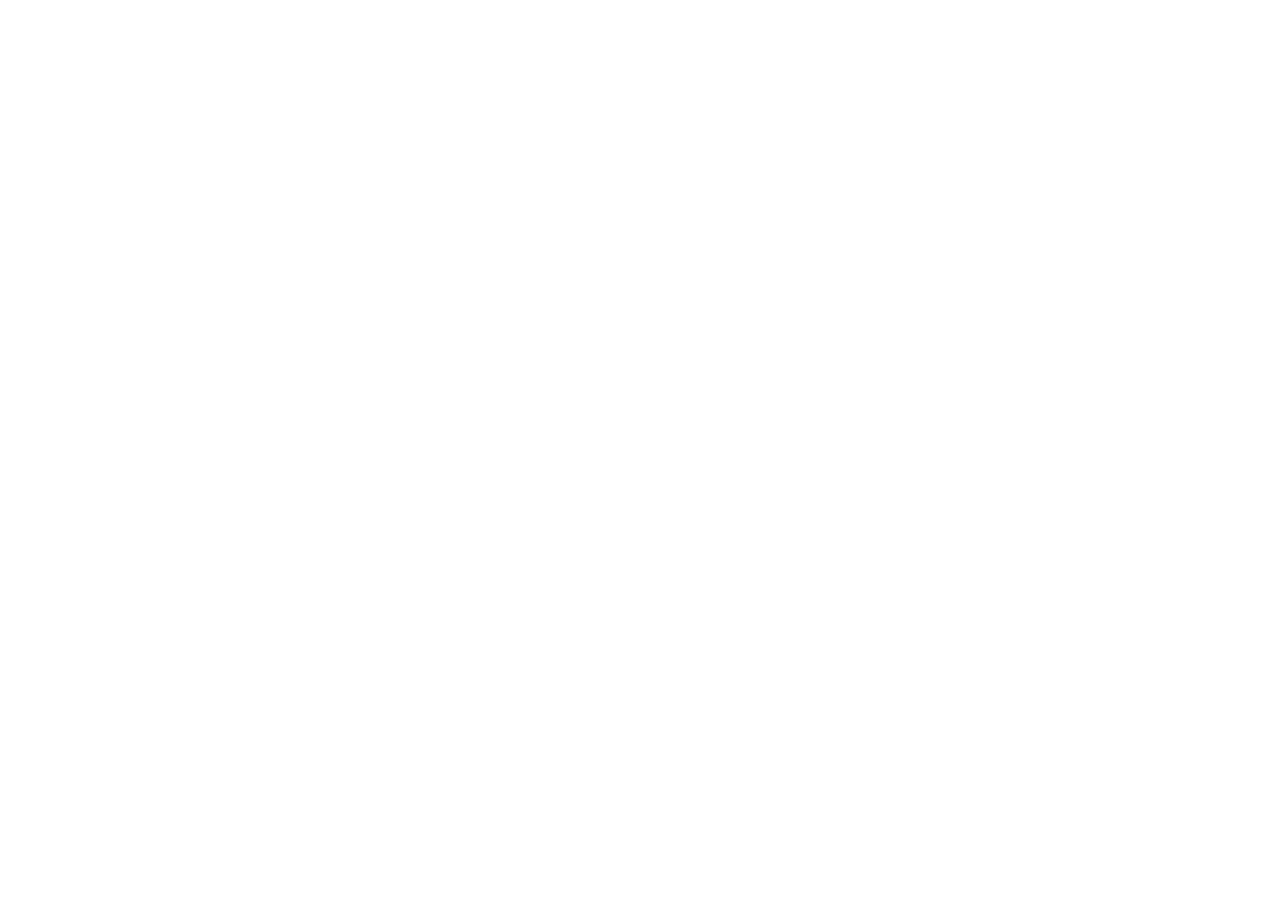
==== Button_Clicker/index.html @ 3be4cf73 "Initial Commit" ====
<!DOCTYPE html>
<html lang="en">
<head>
    <meta charset="UTF-8">
    <meta http-equiv="X-UA-Compatible" content="IE=edge">
    <meta name="viewport" content="width=device-width, initial-scale=1.0">
    <link rel="stylesheet" href="style.css">
    <script src="script.js"></script>
    <title>Button Clicker</title>
</head>
<body>
    
</body>
</html>
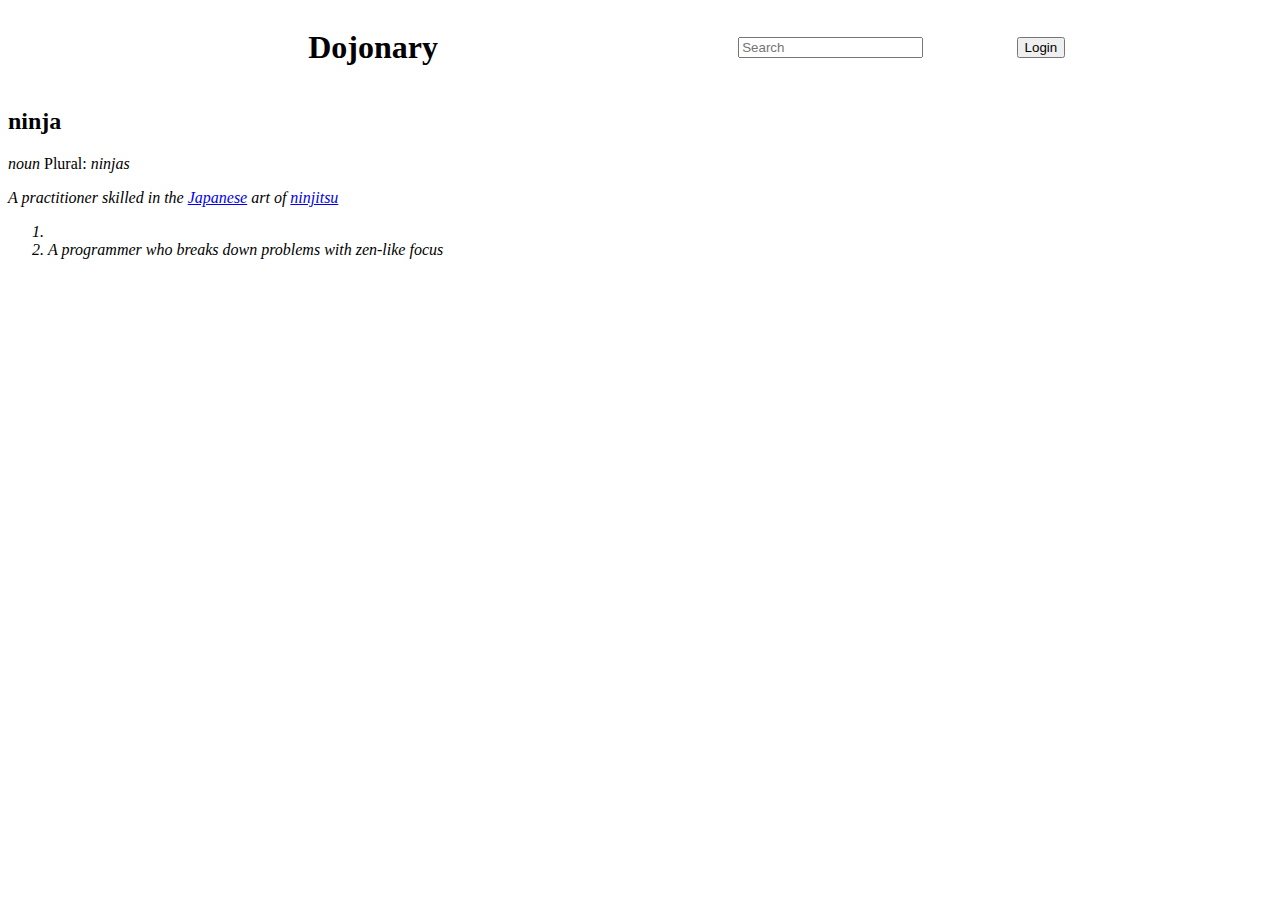
==== commit 421cdbec: "Added button function" ====
--- a/Button_Clicker/index.html
+++ b/Button_Clicker/index.html
@@ -9,6 +9,33 @@
     <title>Button Clicker</title>
 </head>
 <body>
+    <nav>
+        <h1>Dojonary</h1>
+      
+        <form action="#">
+            <input type="text" name="search" placeholder="Search">
+            <button onclick="logOut(this)">Login</button>
+      
+        </form>
+    </nav>
+
+
+    <div class="card">
+        
+        <p class="word">
+            <h2>ninja</h2>
+            <em>noun</em>
+            Plural: <em>ninjas</em?
+        </p>
+
+        <p class="definition">
+            A practitioner skilled in the <a href="#">Japanese</a> art of <a href="#">ninjitsu</a> 
+        </p>
     
+        <ol>
+            <li></li>
+            <li>A programmer who breaks down problems with zen-like focus</li>
+        </ol>
+    </div>
 </body>
 </html>--- a/Button_Clicker/style.css
+++ b/Button_Clicker/style.css
@@ -0,0 +1,13 @@
+nav {
+    display: flex;
+    justify-content: space-evenly;
+}
+
+nav form {
+    display: flex;
+    justify-content: space-evenly;
+    align-content: center;
+    align-items: center;
+    gap: 40%;
+}
+
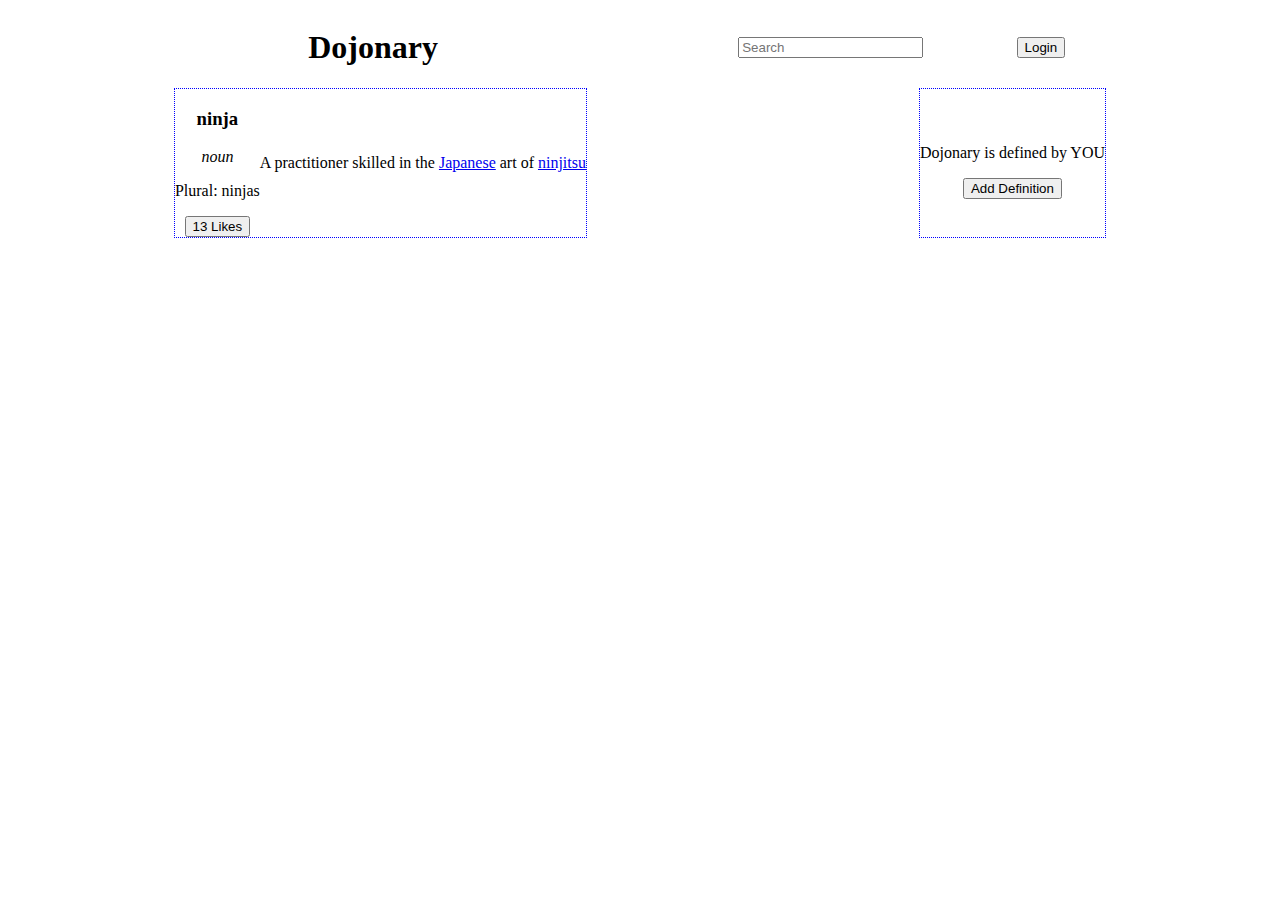
==== commit 41c5f102: ""Add Definition" button disappears when clicked" ====
--- a/Button_Clicker/index.html
+++ b/Button_Clicker/index.html
@@ -15,27 +15,46 @@
         <form action="#">
             <input type="text" name="search" placeholder="Search">
             <button onclick="logOut(this)">Login</button>
-      
         </form>
     </nav>
 
+    <main>
+        <div class="col-2">
+            <div class="card">
+            
+                <div class="defined">
+                    <h3>ninja</h3>
+                    <em>noun</em>
+                    <p>Plural: ninjas</p>  
+                    <button>13 Likes</button>
+                </div>
+            
+                <div class="definition">
+                    <p>
+                        A practitioner skilled in the <a href="#">Japanese</a> art of <a href="#">ninjitsu</a>
+                    </p> 
+                </div>
+            </div>
 
-    <div class="card">
-        
-        <p class="word">
-            <h2>ninja</h2>
-            <em>noun</em>
-            Plural: <em>ninjas</em?
-        </p>
+        </div>
 
-        <p class="definition">
-            A practitioner skilled in the <a href="#">Japanese</a> art of <a href="#">ninjitsu</a> 
-        </p>
+        <div class="col-1">
+
+            <div class="card">
+                <div class="defined">
+                    <p>Dojonary is defined by YOU</p>
+                    <button onclick="removeElement(this)" >Add Definition</button>
+                </div>
+            </div>
+            
+        </div>
+
+    </main>
     
-        <ol>
-            <li></li>
-            <li>A programmer who breaks down problems with zen-like focus</li>
-        </ol>
-    </div>
+
+    <!-- <ol>
+        <li></li>
+        <li>A programmer who breaks down problems with zen-like focus</li>
+    </ol> -->
 </body>
 </html>--- a/Button_Clicker/style.css
+++ b/Button_Clicker/style.css
@@ -11,3 +11,32 @@
     gap: 40%;
 }
 
+main {
+    display: flex;
+    justify-content: space-around;
+}
+.col-1 {
+    display: flex;
+}
+
+.col-2 {
+    display: flex;
+    
+}
+
+
+
+.card {
+    border: .5px dotted blue;
+    display: flex;
+    display: flex;
+    align-content: center;
+    align-items: center;
+    justify-content: space-around;
+}
+
+.defined {
+    display: flex;
+    align-items: center;
+    flex-direction: column;
+}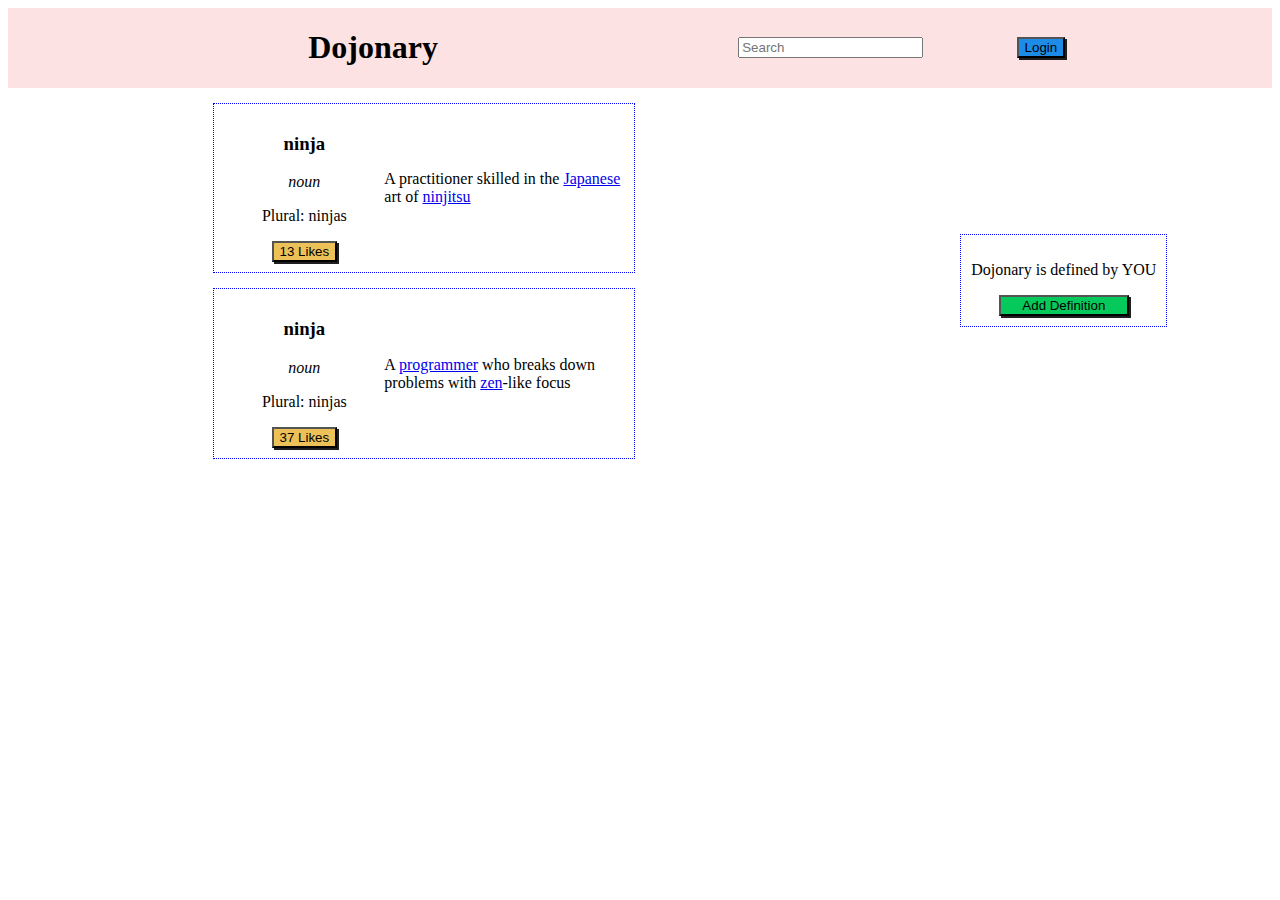
==== commit bd460691: "button styling" ====
--- a/Button_Clicker/index.html
+++ b/Button_Clicker/index.html
@@ -9,52 +9,69 @@
     <title>Button Clicker</title>
 </head>
 <body>
-    <nav>
-        <h1>Dojonary</h1>
-      
-        <form action="#">
-            <input type="text" name="search" placeholder="Search">
-            <button onclick="logOut(this)">Login</button>
-        </form>
-    </nav>
+    <!-- <div class="container"> -->
+        <nav>
+            <h1>Dojonary</h1>
+        
+            <form action="#">
+                <input type="text" name="search" placeholder="Search">
+                <button onclick="logOut(this)">Login</button>
+            </form>
+        </nav>
+        
+        <main>
+            <div class="col-2">
+                <div class="card">
+        
+                    <div class="defined">
+                        <h3>ninja</h3>
+                        <em>noun</em>
+                        <p>Plural: ninjas</p>
+                        <button onclick="likeAlert(this)">13 Likes</button>
+                    </div>
+        
+                    <div class="definition">
+                        <p>
+                            A practitioner skilled in the <a href="#">Japanese</a> art of <a href="#">ninjitsu</a>
+                        </p>
+                    </div>
+                </div>
+                
+                <div class="card">
+                                        
+                    <div class="defined">
+                        <h3>ninja</h3>
+                        <em>noun</em>
+                        <p>Plural: ninjas</p>
+                        <button onclick="likeAlert(this)">37 Likes</button>
+                    </div>
 
-    <main>
-        <div class="col-2">
-            <div class="card">
-            
-                <div class="defined">
-                    <h3>ninja</h3>
-                    <em>noun</em>
-                    <p>Plural: ninjas</p>  
-                    <button>13 Likes</button>
+                    <div class="definition">
+                        <p>
+                            A <a href="#">programmer</a> who breaks down problems with <a href="#">zen</a>-like focus
+                        </p>
+                    </div>
                 </div>
-            
-                <div class="definition">
-                    <p>
-                        A practitioner skilled in the <a href="#">Japanese</a> art of <a href="#">ninjitsu</a>
-                    </p> 
+        
+            </div>
+        
+            <div class="col-1">
+        
+                <div class="card">
+                    <div class="defined">
+                        <p>Dojonary is defined by YOU</p>
+                        <button onclick="removeElement(this)">Add Definition</button>
+                    </div>
                 </div>
+        
             </div>
-
-        </div>
-
-        <div class="col-1">
-
-            <div class="card">
-                <div class="defined">
-                    <p>Dojonary is defined by YOU</p>
-                    <button onclick="removeElement(this)" >Add Definition</button>
-                </div>
-            </div>
-            
-        </div>
-
-    </main>
+        
+        </main>
+        
+    
     
 
-    <!-- <ol>
-        <li></li>
-        <li>A programmer who breaks down problems with zen-like focus</li>
-    </ol> -->
+    <!-- </div> -->
+    
 </body>
 </html>--- a/Button_Clicker/style.css
+++ b/Button_Clicker/style.css
@@ -1,6 +1,13 @@
+.container {
+    display: flex;
+    flex-direction: column;
+}
+
 nav {
     display: flex;
     justify-content: space-evenly;
+    background-color: rgba(240, 128, 128, 0.233);
+    margin-bottom: 15px;
 }
 
 nav form {
@@ -13,15 +20,28 @@
 
 main {
     display: flex;
+   align-content: center;
+    align-items: center;
     justify-content: space-around;
+    gap: 15px;
 }
+
 .col-1 {
     display: flex;
+    flex: 1;
+    align-content: space-between;
+    justify-content: space-around;
+    align-items: flex-start;
 }
+
 
 .col-2 {
     display: flex;
-    
+    flex-direction: column;
+    justify-content: space-around;
+    align-items: center;
+    gap: 15px;
+    flex: 2;
 }
 
 
@@ -29,14 +49,41 @@
 .card {
     border: .5px dotted blue;
     display: flex;
-    display: flex;
     align-content: center;
     align-items: center;
     justify-content: space-around;
+    
+    padding: 10px;
+    max-width: 400px;
+    
 }
 
 .defined {
     display: flex;
     align-items: center;
     flex-direction: column;
-}+    flex: 2;
+}
+
+.definition {
+    display: flex;
+    flex: 3;
+}
+
+button {
+    box-shadow: 2px 2px rgb(32, 31, 31)
+}
+
+nav button {
+    background-color: rgb(28, 140, 231);
+}
+
+.col-2 button {
+    background-color: rgb(235, 193, 88);
+}
+
+.col-1 button {
+    min-width: 130px;
+    background-color: rgb(6, 201, 91);
+}
+
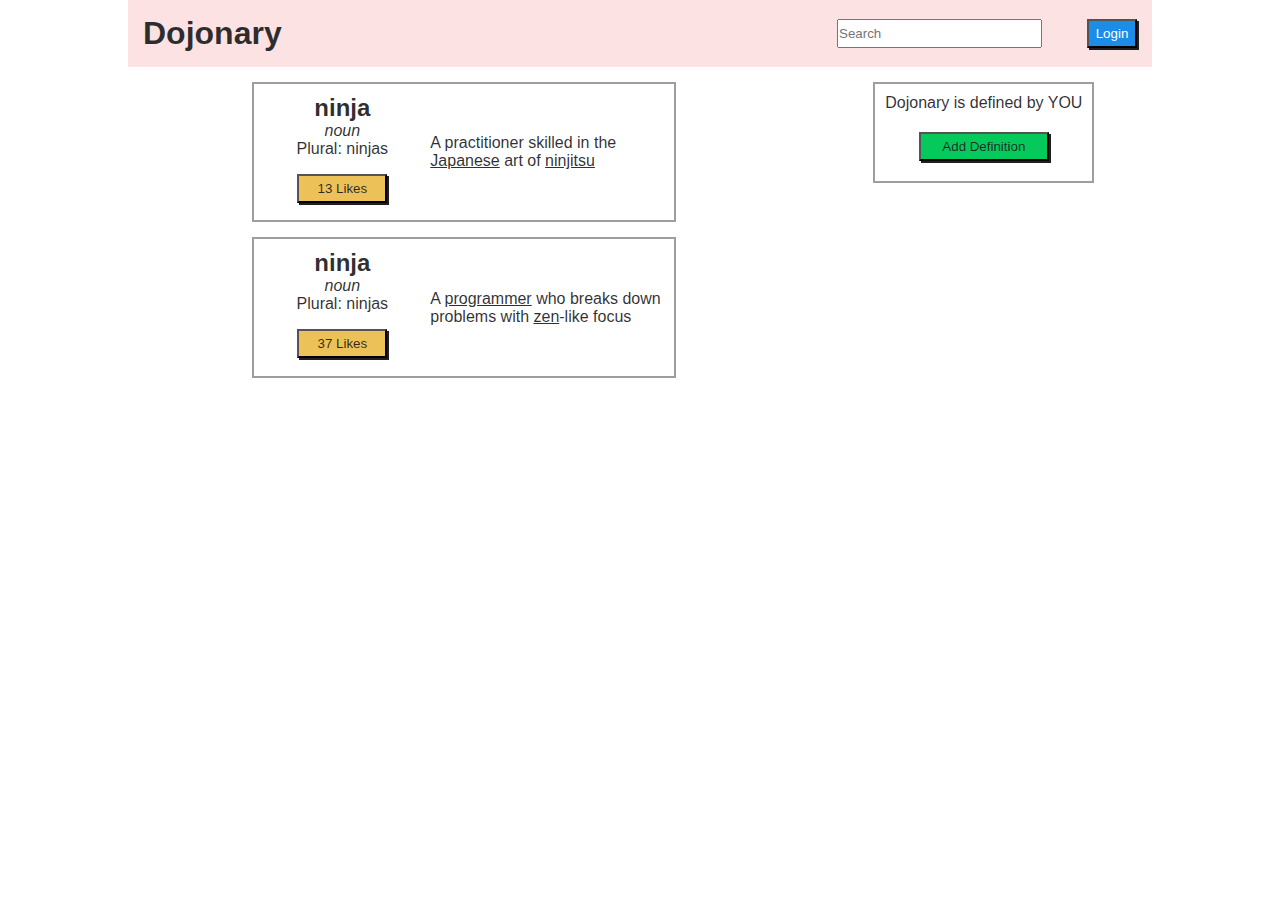
==== commit 60ec8dcc: "css clean up" ====
--- a/Button_Clicker/index.html
+++ b/Button_Clicker/index.html
@@ -9,9 +9,11 @@
     <title>Button Clicker</title>
 </head>
 <body>
-    <!-- <div class="container"> -->
+    <div class="container">
         <nav>
-            <h1>Dojonary</h1>
+            <div class="title">
+                <h1>Dojonary</h1>
+            </div>
         
             <form action="#">
                 <input type="text" name="search" placeholder="Search">
@@ -24,7 +26,7 @@
                 <div class="card">
         
                     <div class="defined">
-                        <h3>ninja</h3>
+                        <h2>ninja</h2>
                         <em>noun</em>
                         <p>Plural: ninjas</p>
                         <button onclick="likeAlert(this)">13 Likes</button>
@@ -40,7 +42,7 @@
                 <div class="card">
                                         
                     <div class="defined">
-                        <h3>ninja</h3>
+                        <h2>ninja</h2>
                         <em>noun</em>
                         <p>Plural: ninjas</p>
                         <button onclick="likeAlert(this)">37 Likes</button>
@@ -71,7 +73,7 @@
     
     
 
-    <!-- </div> -->
+    </div>
     
 </body>
 </html>--- a/Button_Clicker/style.css
+++ b/Button_Clicker/style.css
@@ -1,29 +1,53 @@
+* {
+    margin: 0;
+    padding: 0;
+    font-family: sans-serif;
+    color: rgba(26, 26, 29, 0.904);
+}
+
 .container {
     display: flex;
     flex-direction: column;
+    
 }
 
 nav {
     display: flex;
-    justify-content: space-evenly;
+    align-items: center;
+    justify-content: space-between;
     background-color: rgba(240, 128, 128, 0.233);
-    margin-bottom: 15px;
+    margin: 0 10%;
+    padding: 15px;
+    gap: 10px;
+    
+}
+
+.title {
+   display: flex;
+   flex: 1;
 }
 
 nav form {
     display: flex;
-    justify-content: space-evenly;
+    justify-content: flex-end;
     align-content: center;
-    align-items: center;
-    gap: 40%;
+    gap: 15%;
+    flex: 2;
+    max-width: 300px;
 }
 
+input {
+    display: flex;
+    flex: 2;
+}
 main {
     display: flex;
-   align-content: center;
-    align-items: center;
+    align-content: center;
+    align-items: flex-start;
     justify-content: space-around;
     gap: 15px;
+    padding: 0 10%;
+    margin-top: 15px;
 }
 
 .col-1 {
@@ -47,12 +71,12 @@
 
 
 .card {
-    border: .5px dotted blue;
+    border: 2px solid rgba(94, 94, 107, 0.61);
     display: flex;
     align-content: center;
     align-items: center;
     justify-content: space-around;
-    
+    gap: 10px;
     padding: 10px;
     max-width: 400px;
     
@@ -63,6 +87,7 @@
     align-items: center;
     flex-direction: column;
     flex: 2;
+    min-width: 100px;
 }
 
 .definition {
@@ -71,19 +96,27 @@
 }
 
 button {
-    box-shadow: 2px 2px rgb(32, 31, 31)
+    box-shadow: 2px 2px rgb(32, 31, 31);
+    padding: 5px 0;
 }
 
 nav button {
     background-color: rgb(28, 140, 231);
+    min-width: 50px;
+    text-align: center;
+    color: white;
 }
 
 .col-2 button {
     background-color: rgb(235, 193, 88);
+    margin: 10% 2% 5% 2%;
+    min-width: 90px
+
 }
 
 .col-1 button {
     min-width: 130px;
     background-color: rgb(6, 201, 91);
+    margin: 10% 2% 5% 2%;
 }
 
